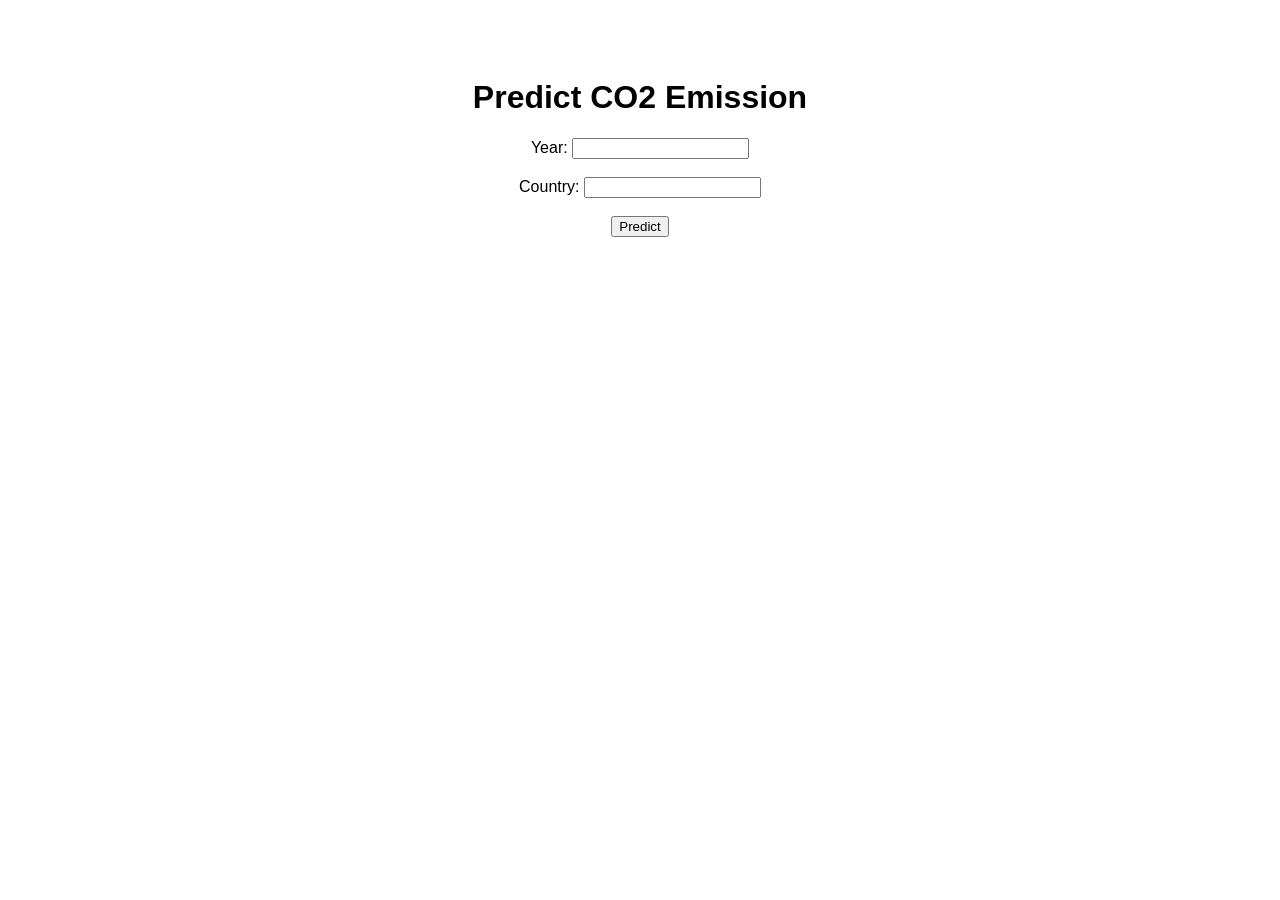
==== CO2_Emission_Prediction/templates/index.html @ 450cd415 "Add files via upload" ====
<!DOCTYPE html>
<html lang="en">
<head>
    <meta charset="UTF-8">
    <meta name="viewport" content="width=device-width, initial-scale=1.0">
    <title>CO2 Emission Prediction</title>
    <style>
        body { font-family: Arial, sans-serif; text-align: center; padding: 50px; }
        form { display: inline-block; }
    </style>
</head>
<body>
    <h1>Predict CO2 Emission</h1>
    <form action="/predict" method="post">
        <label for="year">Year:</label>
        <input type="number" id="year" name="year" required><br><br>
        <label for="country">Country:</label>
        <input type="text" id="country" name="country" required><br><br>
        <button type="submit">Predict</button>
    </form>
</body>
</html>
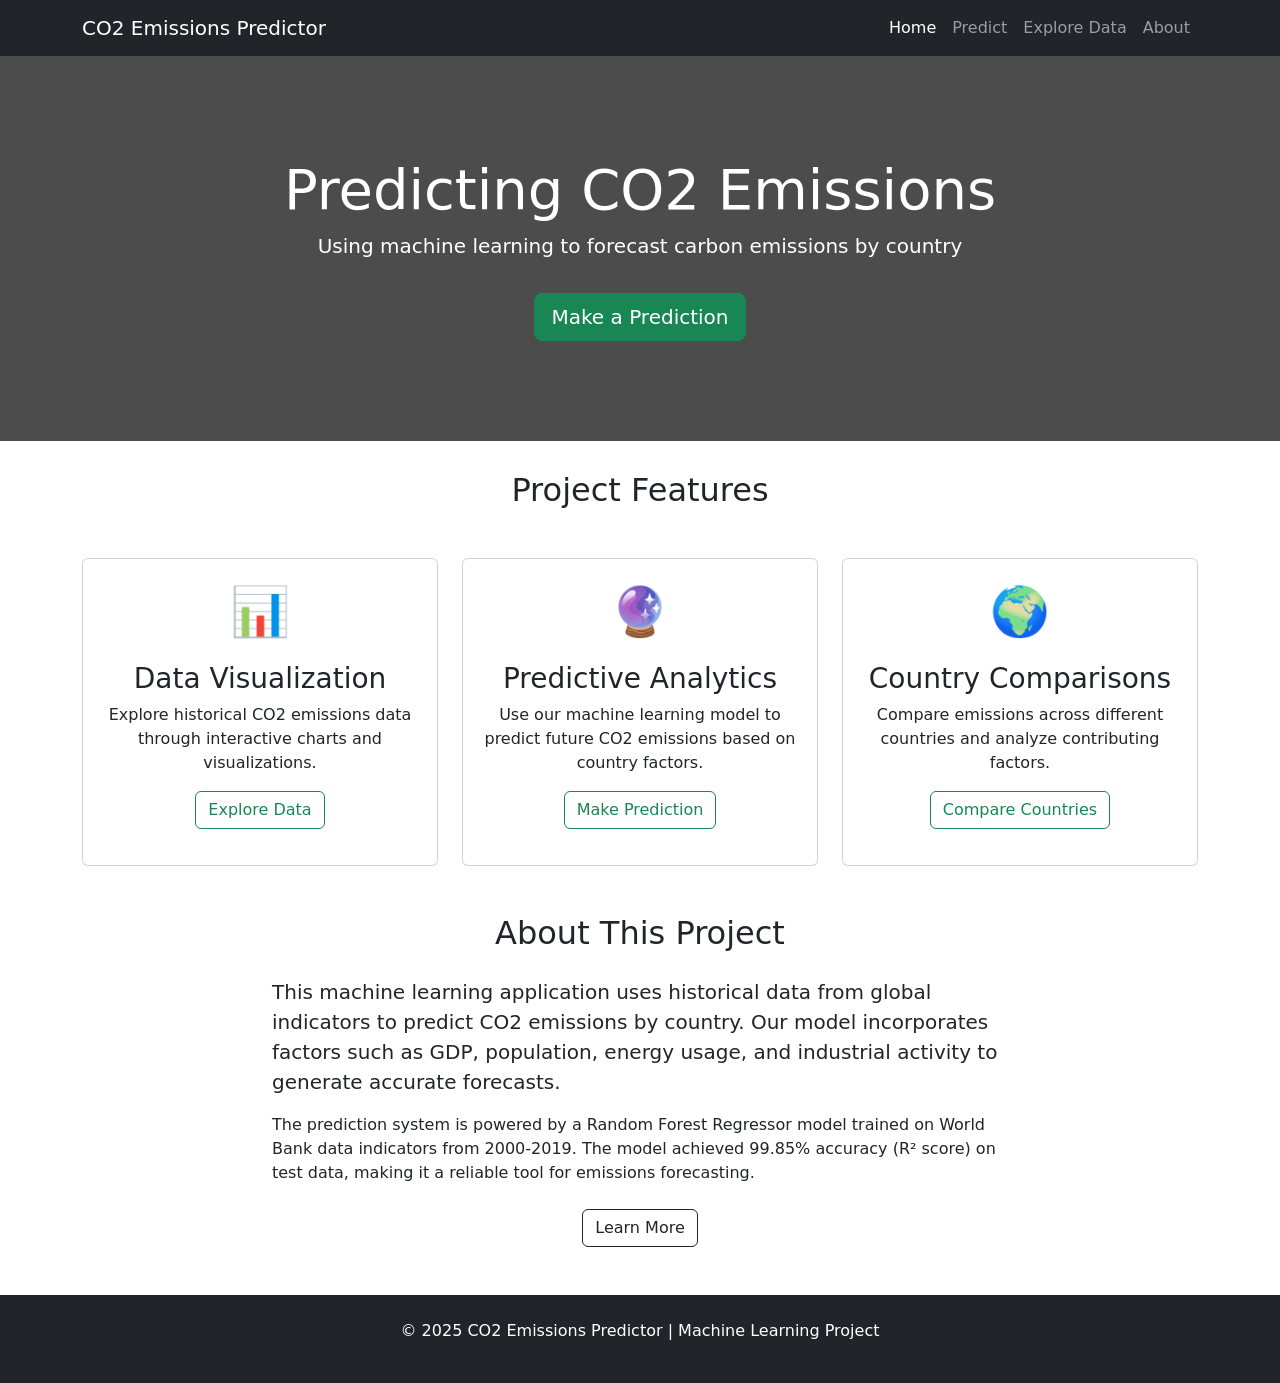
==== commit 45915785: "Add files via upload" ====
--- a/CO2_Emission_Prediction/templates/index.html
+++ b/CO2_Emission_Prediction/templates/index.html
@@ -1,4 +1,4 @@
-<!DOCTYPE html>
+<!--<!DOCTYPE html>
 <html lang="en">
 <head>
     <meta charset="UTF-8">
@@ -19,4 +19,139 @@
         <button type="submit">Predict</button>
     </form>
 </body>
+</html>
+
+-->
+
+<!DOCTYPE html>
+<html lang="en">
+<head>
+    <meta charset="UTF-8">
+    <meta name="viewport" content="width=device-width, initial-scale=1.0">
+    <title>CO2 Emissions Predictor</title>
+    <link href="https://cdn.jsdelivr.net/npm/bootstrap@5.3.0-alpha1/dist/css/bootstrap.min.css" rel="stylesheet">
+    <style>
+        .hero-section {
+            background: linear-gradient(rgba(0, 0, 0, 0.7), rgba(0, 0, 0, 0.7)), url('/static/images/earth.jpg');
+            background-size: cover;
+            color: white;
+            padding: 100px 0;
+            margin-bottom: 30px;
+            background-position: center;
+        }
+        .feature-card {
+            transition: transform 0.3s;
+            margin-bottom: 20px;
+            height: 100%;
+        }
+        .feature-card:hover {
+            transform: translateY(-5px);
+        }
+        .icon-large {
+            font-size: 3rem;
+            margin-bottom: 15px;
+            color: #28a745;
+        }
+    </style>
+</head>
+<body>
+    <!-- Navigation -->
+    <nav class="navbar navbar-expand-lg navbar-dark bg-dark">
+        <div class="container">
+            <a class="navbar-brand" href="/">CO2 Emissions Predictor</a>
+            <button class="navbar-toggler" type="button" data-bs-toggle="collapse" data-bs-target="#navbarNav">
+                <span class="navbar-toggler-icon"></span>
+            </button>
+            <div class="collapse navbar-collapse" id="navbarNav">
+                <ul class="navbar-nav ms-auto">
+                    <li class="nav-item">
+                        <a class="nav-link active" href="/">Home</a>
+                    </li>
+                    <li class="nav-item">
+                        <a class="nav-link" href="/predict">Predict</a>
+                    </li>
+                    <li class="nav-item">
+                        <a class="nav-link" href="/explore">Explore Data</a>
+                    </li>
+                    <li class="nav-item">
+                        <a class="nav-link" href="/about">About</a>
+                    </li>
+                </ul>
+            </div>
+        </div>
+    </nav>
+
+    <!-- Hero Section -->
+    <div class="hero-section">
+        <div class="container text-center">
+            <h1 class="display-4">Predicting CO2 Emissions</h1>
+            <p class="lead">Using machine learning to forecast carbon emissions by country</p>
+            <a href="/predict" class="btn btn-success btn-lg mt-3">Make a Prediction</a>
+        </div>
+    </div>
+
+    <!-- Features Section -->
+    <div class="container">
+        <h2 class="text-center mb-5">Project Features</h2>
+        <div class="row">
+            <div class="col-md-4">
+                <div class="card feature-card">
+                    <div class="card-body text-center">
+                        <div class="icon-large">📊</div>
+                        <h3>Data Visualization</h3>
+                        <p>Explore historical CO2 emissions data through interactive charts and visualizations.</p>
+                        <a href="/explore" class="btn btn-outline-success">Explore Data</a>
+                    </div>
+                </div>
+            </div>
+            <div class="col-md-4">
+                <div class="card feature-card">
+                    <div class="card-body text-center">
+                        <div class="icon-large">🔮</div>
+                        <h3>Predictive Analytics</h3>
+                        <p>Use our machine learning model to predict future CO2 emissions based on country factors.</p>
+                        <a href="/predict" class="btn btn-outline-success">Make Prediction</a>
+                    </div>
+                </div>
+            </div>
+            <div class="col-md-4">
+                <div class="card feature-card">
+                    <div class="card-body text-center">
+                        <div class="icon-large">🌍</div>
+                        <h3>Country Comparisons</h3>
+                        <p>Compare emissions across different countries and analyze contributing factors.</p>
+                        <a href="/explore" class="btn btn-outline-success">Compare Countries</a>
+                    </div>
+                </div>
+            </div>
+        </div>
+    </div>
+
+    <!-- About Project -->
+    <div class="container mt-5">
+        <div class="row">
+            <div class="col-lg-8 offset-lg-2">
+                <h2 class="text-center mb-4">About This Project</h2>
+                <p class="lead">
+                    This machine learning application uses historical data from global indicators to predict CO2 emissions by country. Our model incorporates factors such as GDP, population, energy usage, and industrial activity to generate accurate forecasts.
+                </p>
+                <p>
+                    The prediction system is powered by a Random Forest Regressor model trained on World Bank data indicators from 2000-2019. The model achieved 99.85% accuracy (R² score) on test data, making it a reliable tool for emissions forecasting.
+                </p>
+                <div class="text-center mt-4">
+                    <a href="/about" class="btn btn-outline-dark">Learn More</a>
+                </div>
+            </div>
+        </div>
+    </div>
+
+    <!-- Footer -->
+    <footer class="bg-dark text-white mt-5 py-4">
+        <div class="container text-center">
+            <p>© 2025 CO2 Emissions Predictor | Machine Learning Project</p>
+        </div>
+    </footer>
+
+    <script src="https://cdn.jsdelivr.net/npm/bootstrap@5.3.0-alpha1/dist/js/bootstrap.bundle.min.js"></script>
+</body>
 </html>
